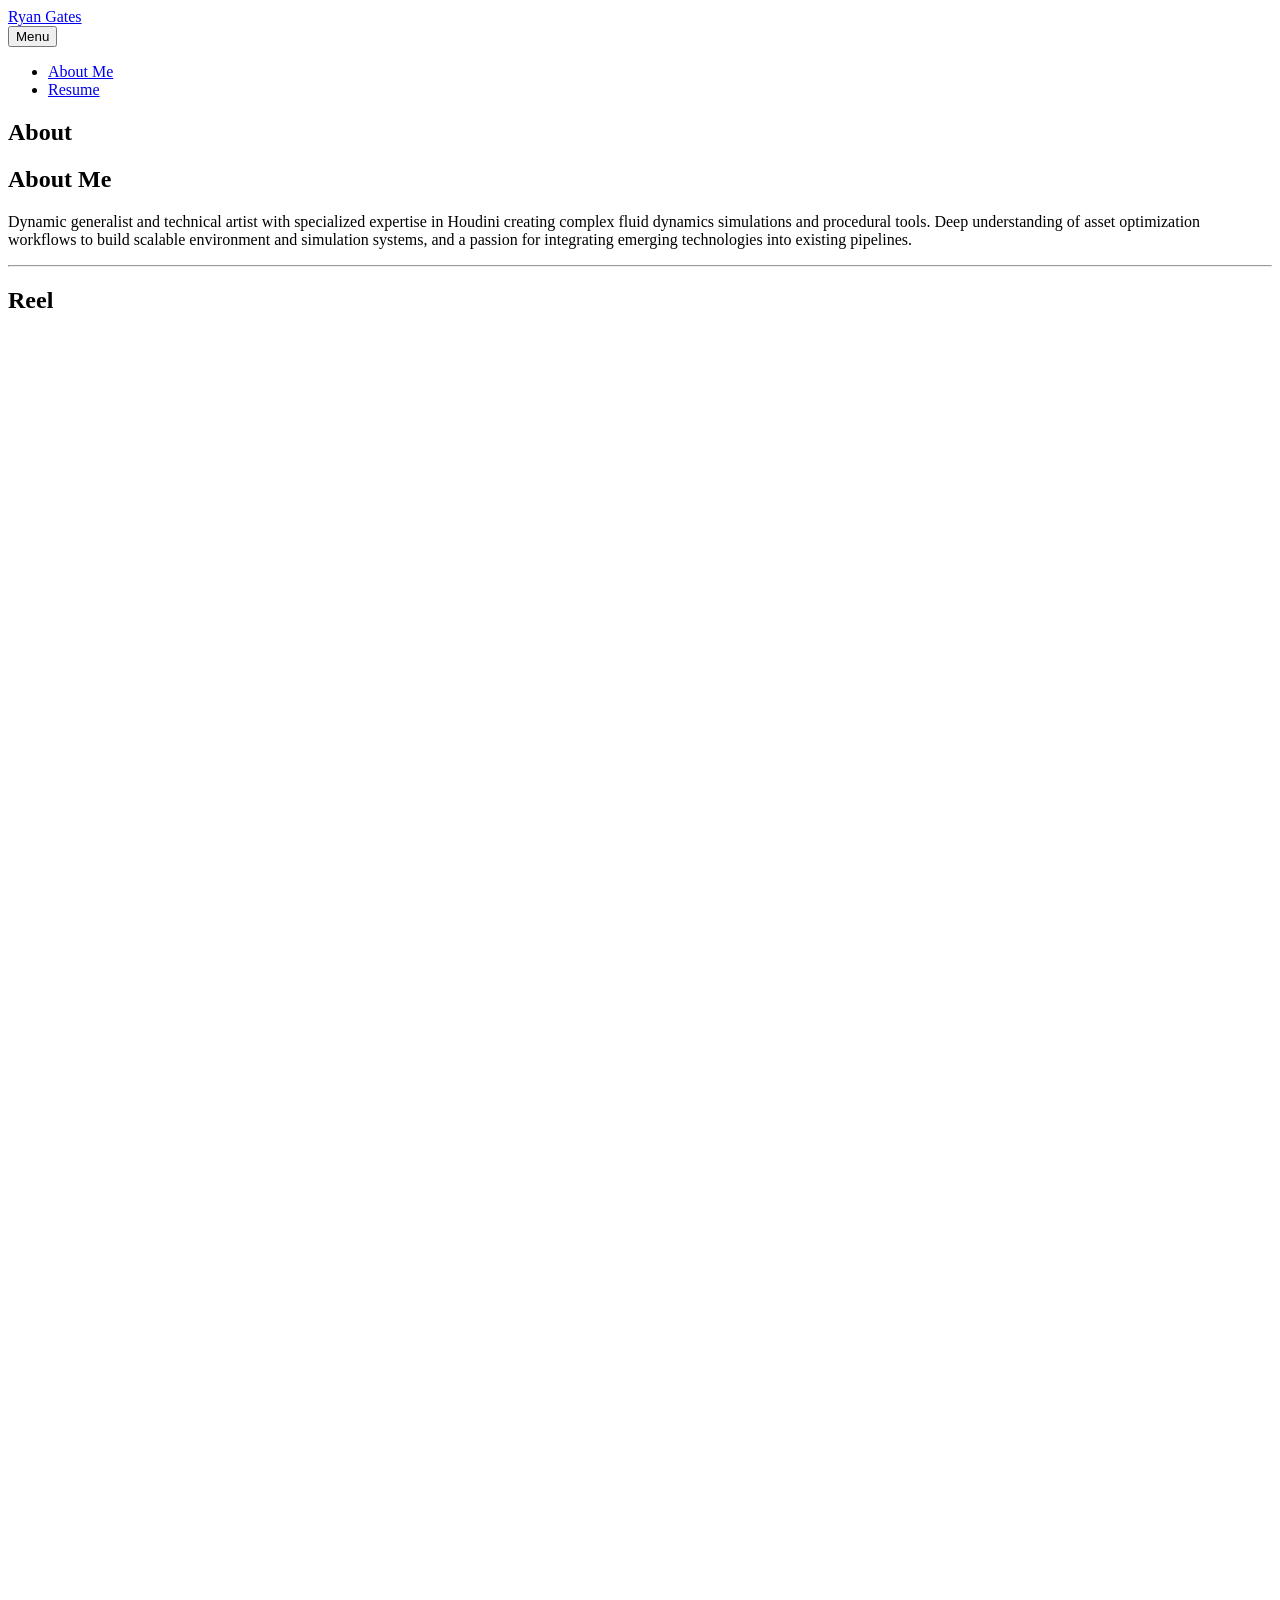
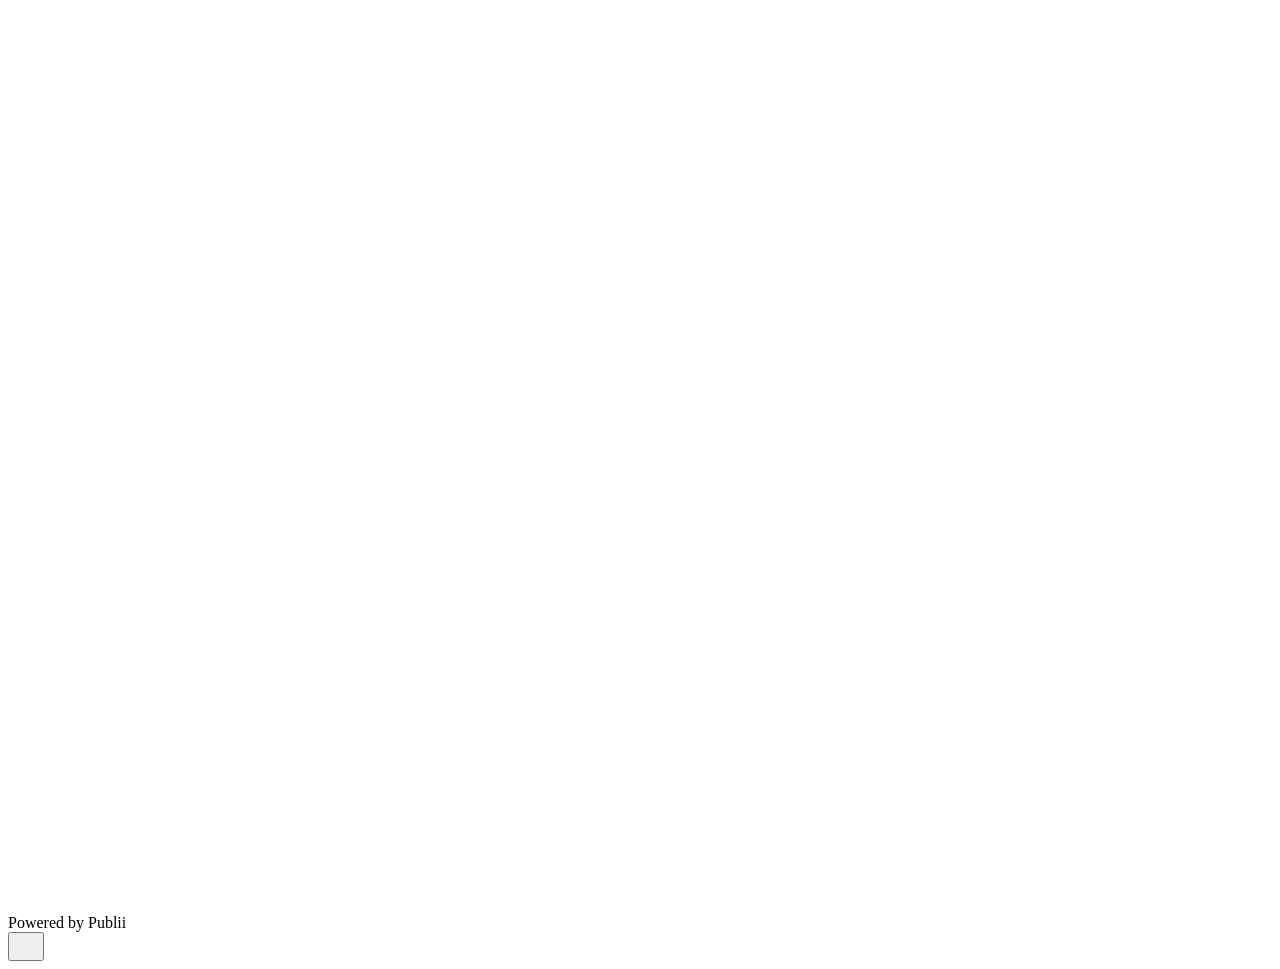
==== index.html @ 096350c7 "Updated from Publii" ====
<!DOCTYPE html><html lang="en-gb"><head><meta charset="utf-8"><meta http-equiv="X-UA-Compatible" content="IE=edge"><meta name="viewport" content="width=device-width,initial-scale=1"><title>About - Ryan Gates</title><meta name="description" content="About Me Dynamic generalist and technical artist with specialized expertise in Houdini creating complex fluid dynamics simulations and procedural tools. Deep understanding of asset optimization workflows to build scalable environment and simulation systems, and a passion for integrating emerging technologies into existing pipelines."><meta name="generator" content="Publii Open-Source CMS for Static Site"><link rel="canonical" href="https://www.ryangates.ca/"><link rel="alternate" type="application/atom+xml" href="https://www.ryangates.ca/feed.xml" title="Ryan Gates - RSS"><link rel="alternate" type="application/json" href="https://www.ryangates.ca/feed.json" title="Ryan Gates - JSON"><meta property="og:title" content="About"><meta property="og:site_name" content="Ryan Gates"><meta property="og:description" content="About Me Dynamic generalist and technical artist with specialized expertise in Houdini creating complex fluid dynamics simulations and procedural tools. Deep understanding of asset optimization workflows to build scalable environment and simulation systems, and a passion for integrating emerging technologies into existing pipelines."><meta property="og:url" content="https://www.ryangates.ca/"><meta property="og:type" content="article"><link rel="stylesheet" href="https://www.ryangates.ca/assets/css/style.css?v&#x3D;a0ba884548820066dfadd8416036abba"><script type="application/ld+json">{"@context":"http://schema.org","@type":"Article","mainEntityOfPage":{"@type":"WebPage","@id":"https://www.ryangates.ca/"},"headline":"About","datePublished":"2026-10-06T18:44-07:00","dateModified":"2026-10-06T20:52-07:00","description":"About Me Dynamic generalist and technical artist with specialized expertise in Houdini creating complex fluid dynamics simulations and procedural tools. Deep understanding of asset optimization workflows to build scalable environment and simulation systems, and a passion for integrating emerging technologies into existing pipelines.","author":{"@type":"Person","name":"Ryan Gates","url":"https://www.ryangates.ca/authors/ryan-gates/"},"publisher":{"@type":"Organization","name":"Ryan Gates"}}</script><noscript><style>img[loading] {
                    opacity: 1;
                }</style></noscript></head><body class="page-template"><header class="top js-header"><a class="logo" href="https://www.ryangates.ca/">Ryan Gates</a><nav class="navbar js-navbar"><button class="navbar__toggle js-toggle" aria-label="Menu" aria-haspopup="true" aria-expanded="false"><span class="navbar__toggle-box"><span class="navbar__toggle-inner">Menu</span></span></button><ul class="navbar__menu"><li class="active"><a href="https://www.ryangates.ca/" target="_self">About Me</a></li><li><a href="https://www.ryangates.ca/resume/" target="_self">Resume</a></li></ul></nav></header><main class="page"><article class="content"><div class="hero hero--noimage"><header class="hero__content"><div class="wrapper"><h1>About</h1></div></header></div><div class="entry-wrapper content__entry"><h2 id="about-me" class="align-center">About Me</h2><p class="align-center">Dynamic generalist and technical artist with specialized expertise in Houdini creating complex fluid dynamics simulations and procedural tools. Deep understanding of asset optimization workflows to build scalable environment and simulation systems, and a passion for integrating emerging technologies into existing pipelines.</p><hr class="separator separator--long-line"><h2 id="reel" class="align-center">Reel</h2><div><div class="post__iframe"><iframe loading="lazy" src="https://player.vimeo.com/video/1152384455?title=0&amp;byline=0&amp;portrait=0&amp;badge=0&amp;autopause=0&amp;player_id=0&amp;app_id=58479" width="3840" height="2160" frameborder="0" allow="autoplay; fullscreen; picture-in-picture; clipboard-write; encrypted-media; web-share" referrerpolicy="strict-origin-when-cross-origin" title="Houdini FX Demo Reel - RYAN GATES"></iframe></div></div><p></p></div></article></main><footer class="footer"><div class="wrapper"><div class="footer__copyright">Powered by Publii</div><button id="backToTop" class="footer__bttop" aria-label="Back to top" title="Back to top"><svg width="20" height="20"><use xlink:href="https://www.ryangates.ca/assets/svg/svg-map.svg#toparrow"/></svg></button></div></footer><script defer="defer" src="https://www.ryangates.ca/assets/js/scripts.min.js?v&#x3D;dafec4f87fead6718cb125f0b0fc8441"></script><script>window.publiiThemeMenuConfig={mobileMenuMode:'sidebar',animationSpeed:300,submenuWidth: 'auto',doubleClickTime:500,mobileMenuExpandableSubmenus:true,relatedContainerForOverlayMenuSelector:'.top'};</script><script>var images = document.querySelectorAll('img[loading]');
        for (var i = 0; i < images.length; i++) {
            if (images[i].complete) {
                images[i].classList.add('is-loaded');
            } else {
                images[i].addEventListener('load', function () {
                    this.classList.add('is-loaded');
                }, false);
            }
        }</script></body></html>
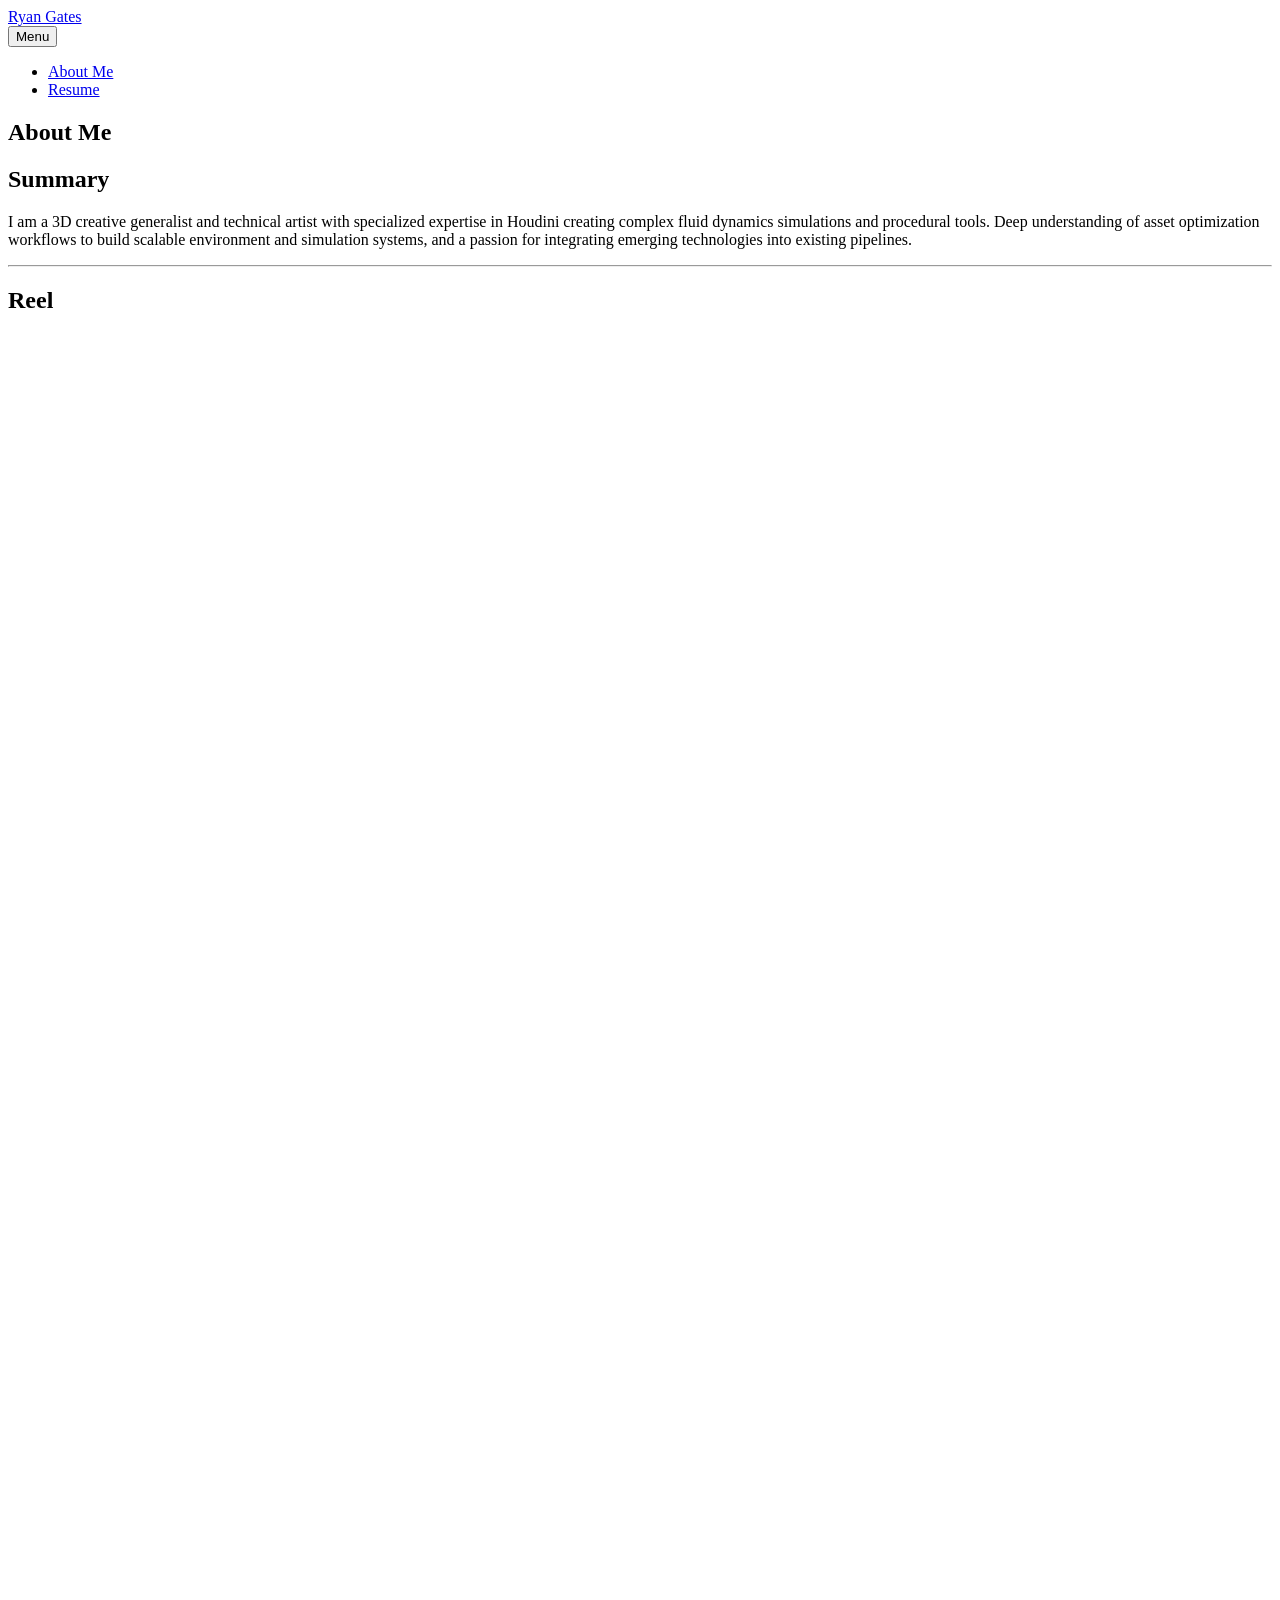
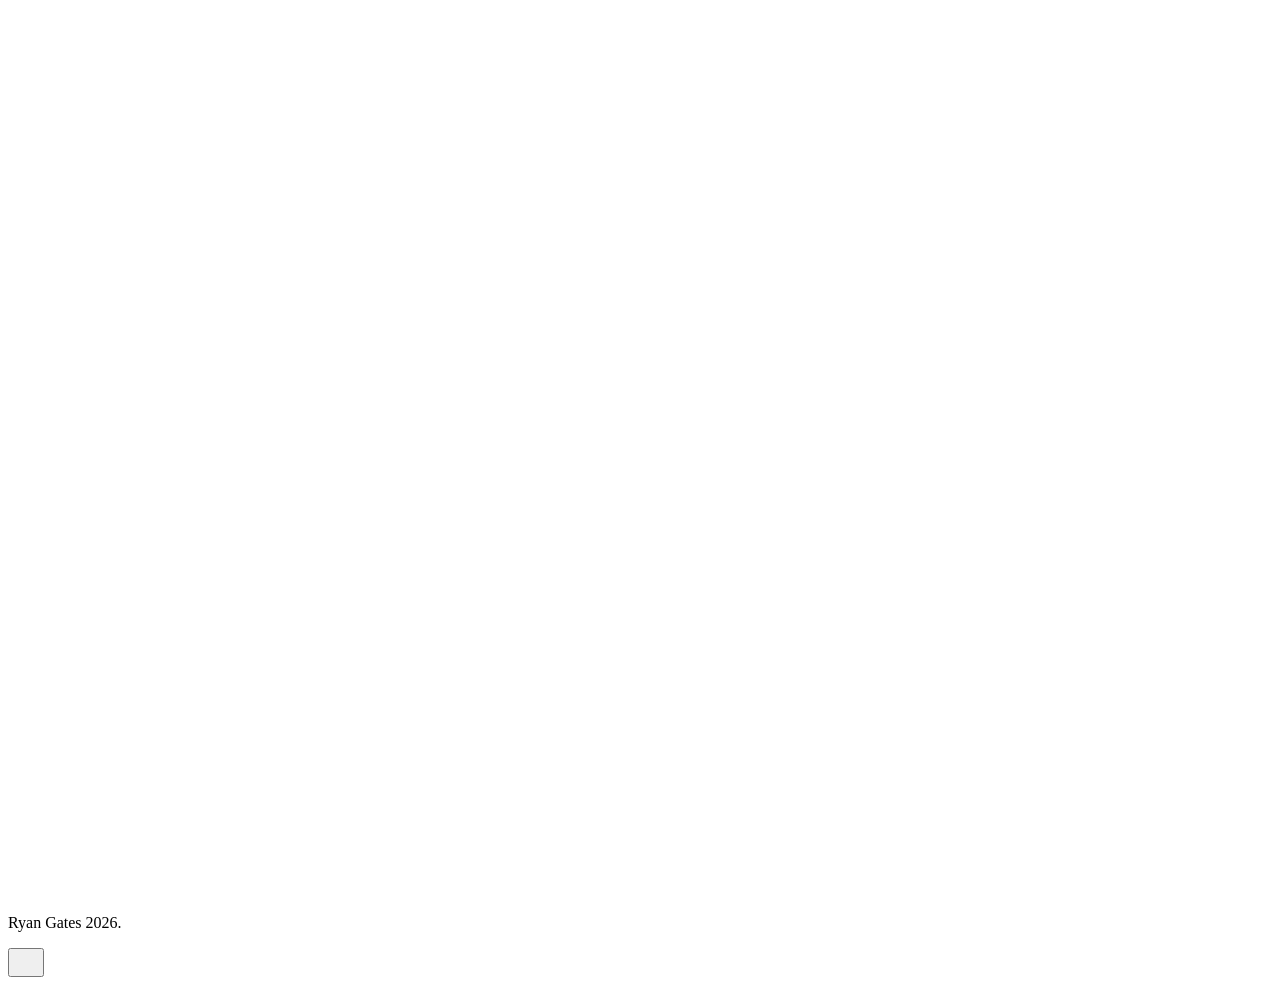
==== commit d47c9b65: "Updated from Publii" ====
--- a/index.html
+++ b/index.html
@@ -1,6 +1,6 @@
-<!DOCTYPE html><html lang="en-gb"><head><meta charset="utf-8"><meta http-equiv="X-UA-Compatible" content="IE=edge"><meta name="viewport" content="width=device-width,initial-scale=1"><title>About - Ryan Gates</title><meta name="description" content="About Me Dynamic generalist and technical artist with specialized expertise in Houdini creating complex fluid dynamics simulations and procedural tools. Deep understanding of asset optimization workflows to build scalable environment and simulation systems, and a passion for integrating emerging technologies into existing pipelines."><meta name="generator" content="Publii Open-Source CMS for Static Site"><link rel="canonical" href="https://www.ryangates.ca/"><link rel="alternate" type="application/atom+xml" href="https://www.ryangates.ca/feed.xml" title="Ryan Gates - RSS"><link rel="alternate" type="application/json" href="https://www.ryangates.ca/feed.json" title="Ryan Gates - JSON"><meta property="og:title" content="About"><meta property="og:site_name" content="Ryan Gates"><meta property="og:description" content="About Me Dynamic generalist and technical artist with specialized expertise in Houdini creating complex fluid dynamics simulations and procedural tools. Deep understanding of asset optimization workflows to build scalable environment and simulation systems, and a passion for integrating emerging technologies into existing pipelines."><meta property="og:url" content="https://www.ryangates.ca/"><meta property="og:type" content="article"><link rel="stylesheet" href="https://www.ryangates.ca/assets/css/style.css?v&#x3D;a0ba884548820066dfadd8416036abba"><script type="application/ld+json">{"@context":"http://schema.org","@type":"Article","mainEntityOfPage":{"@type":"WebPage","@id":"https://www.ryangates.ca/"},"headline":"About","datePublished":"2026-10-06T18:44-07:00","dateModified":"2026-10-06T20:52-07:00","description":"About Me Dynamic generalist and technical artist with specialized expertise in Houdini creating complex fluid dynamics simulations and procedural tools. Deep understanding of asset optimization workflows to build scalable environment and simulation systems, and a passion for integrating emerging technologies into existing pipelines.","author":{"@type":"Person","name":"Ryan Gates","url":"https://www.ryangates.ca/authors/ryan-gates/"},"publisher":{"@type":"Organization","name":"Ryan Gates"}}</script><noscript><style>img[loading] {
+<!DOCTYPE html><html lang="en-gb"><head><meta charset="utf-8"><meta http-equiv="X-UA-Compatible" content="IE=edge"><meta name="viewport" content="width=device-width,initial-scale=1"><title>About Me - Ryan Gates</title><meta name="description" content="Summary I am a 3D creative generalist and technical artist with specialized expertise in Houdini creating complex fluid dynamics simulations and procedural tools. Deep understanding of asset optimization workflows to build scalable environment and simulation systems, and a passion for integrating emerging technologies into existing&amp;hellip;"><meta name="generator" content="Publii Open-Source CMS for Static Site"><link rel="canonical" href="./"><link rel="stylesheet" href="./assets/css/style.css?v&#x3D;a0ba884548820066dfadd8416036abba"><script type="application/ld+json">{"@context":"http://schema.org","@type":"Article","mainEntityOfPage":{"@type":"WebPage","@id":"./"},"headline":"About Me","datePublished":"2026-10-06T18:44-07:00","dateModified":"2026-10-07T20:56-07:00","description":"Summary I am a 3D creative generalist and technical artist with specialized expertise in Houdini creating complex fluid dynamics simulations and procedural tools. Deep understanding of asset optimization workflows to build scalable environment and simulation systems, and a passion for integrating emerging technologies into existing&hellip;","author":{"@type":"Person","name":"Ryan Gates","url":"./authors/ryan-gates/"},"publisher":{"@type":"Organization","name":"Ryan Gates"}}</script><noscript><style>img[loading] {
                     opacity: 1;
-                }</style></noscript></head><body class="page-template"><header class="top js-header"><a class="logo" href="https://www.ryangates.ca/">Ryan Gates</a><nav class="navbar js-navbar"><button class="navbar__toggle js-toggle" aria-label="Menu" aria-haspopup="true" aria-expanded="false"><span class="navbar__toggle-box"><span class="navbar__toggle-inner">Menu</span></span></button><ul class="navbar__menu"><li class="active"><a href="https://www.ryangates.ca/" target="_self">About Me</a></li><li><a href="https://www.ryangates.ca/resume/" target="_self">Resume</a></li></ul></nav></header><main class="page"><article class="content"><div class="hero hero--noimage"><header class="hero__content"><div class="wrapper"><h1>About</h1></div></header></div><div class="entry-wrapper content__entry"><h2 id="about-me" class="align-center">About Me</h2><p class="align-center">Dynamic generalist and technical artist with specialized expertise in Houdini creating complex fluid dynamics simulations and procedural tools. Deep understanding of asset optimization workflows to build scalable environment and simulation systems, and a passion for integrating emerging technologies into existing pipelines.</p><hr class="separator separator--long-line"><h2 id="reel" class="align-center">Reel</h2><div><div class="post__iframe"><iframe loading="lazy" src="https://player.vimeo.com/video/1152384455?title=0&amp;byline=0&amp;portrait=0&amp;badge=0&amp;autopause=0&amp;player_id=0&amp;app_id=58479" width="3840" height="2160" frameborder="0" allow="autoplay; fullscreen; picture-in-picture; clipboard-write; encrypted-media; web-share" referrerpolicy="strict-origin-when-cross-origin" title="Houdini FX Demo Reel - RYAN GATES"></iframe></div></div><p></p></div></article></main><footer class="footer"><div class="wrapper"><div class="footer__copyright">Powered by Publii</div><button id="backToTop" class="footer__bttop" aria-label="Back to top" title="Back to top"><svg width="20" height="20"><use xlink:href="https://www.ryangates.ca/assets/svg/svg-map.svg#toparrow"/></svg></button></div></footer><script defer="defer" src="https://www.ryangates.ca/assets/js/scripts.min.js?v&#x3D;dafec4f87fead6718cb125f0b0fc8441"></script><script>window.publiiThemeMenuConfig={mobileMenuMode:'sidebar',animationSpeed:300,submenuWidth: 'auto',doubleClickTime:500,mobileMenuExpandableSubmenus:true,relatedContainerForOverlayMenuSelector:'.top'};</script><script>var images = document.querySelectorAll('img[loading]');
+                }</style></noscript></head><body class="page-template"><header class="top js-header"><a class="logo" href="./">Ryan Gates</a><nav class="navbar js-navbar"><button class="navbar__toggle js-toggle" aria-label="Menu" aria-haspopup="true" aria-expanded="false"><span class="navbar__toggle-box"><span class="navbar__toggle-inner">Menu</span></span></button><ul class="navbar__menu"><li class="active"><a href="./" target="_self">About Me</a></li><li><a href="./resume/" target="_self">Resume</a></li></ul></nav></header><main class="page"><article class="content"><div class="hero hero--noimage"><header class="hero__content"><div class="wrapper"><h1>About Me</h1></div></header></div><div class="entry-wrapper content__entry"><h2 id="summary" class="align-center">Summary</h2><p class="align-center">I am a 3D creative generalist and technical artist with specialized expertise in Houdini creating complex fluid dynamics simulations and procedural tools. Deep understanding of asset optimization workflows to build scalable environment and simulation systems, and a passion for integrating emerging technologies into existing pipelines.</p><hr class="separator separator--long-line"><h2 id="reel" class="align-center">Reel</h2><div><div class="post__iframe"><iframe loading="lazy" src="https://player.vimeo.com/video/1152384455?title=0&amp;byline=0&amp;portrait=0&amp;badge=0&amp;autopause=0&amp;player_id=0&amp;app_id=58479" width="3840" height="2160" frameborder="0" allow="autoplay; fullscreen; picture-in-picture; clipboard-write; encrypted-media; web-share" referrerpolicy="strict-origin-when-cross-origin" title="Houdini FX Demo Reel - RYAN GATES"></iframe></div></div><p></p></div></article></main><footer class="footer"><div class="wrapper"><div class="footer__copyright"><p>Ryan Gates 2026.</p></div><button id="backToTop" class="footer__bttop" aria-label="Back to top" title="Back to top"><svg width="20" height="20"><use xlink:href="./assets/svg/svg-map.svg#toparrow"/></svg></button></div></footer><script defer="defer" src="./assets/js/scripts.min.js?v&#x3D;dafec4f87fead6718cb125f0b0fc8441"></script><script>window.publiiThemeMenuConfig={mobileMenuMode:'sidebar',animationSpeed:300,submenuWidth: 'auto',doubleClickTime:500,mobileMenuExpandableSubmenus:true,relatedContainerForOverlayMenuSelector:'.top'};</script><script>var images = document.querySelectorAll('img[loading]');
         for (var i = 0; i < images.length; i++) {
             if (images[i].complete) {
                 images[i].classList.add('is-loaded');
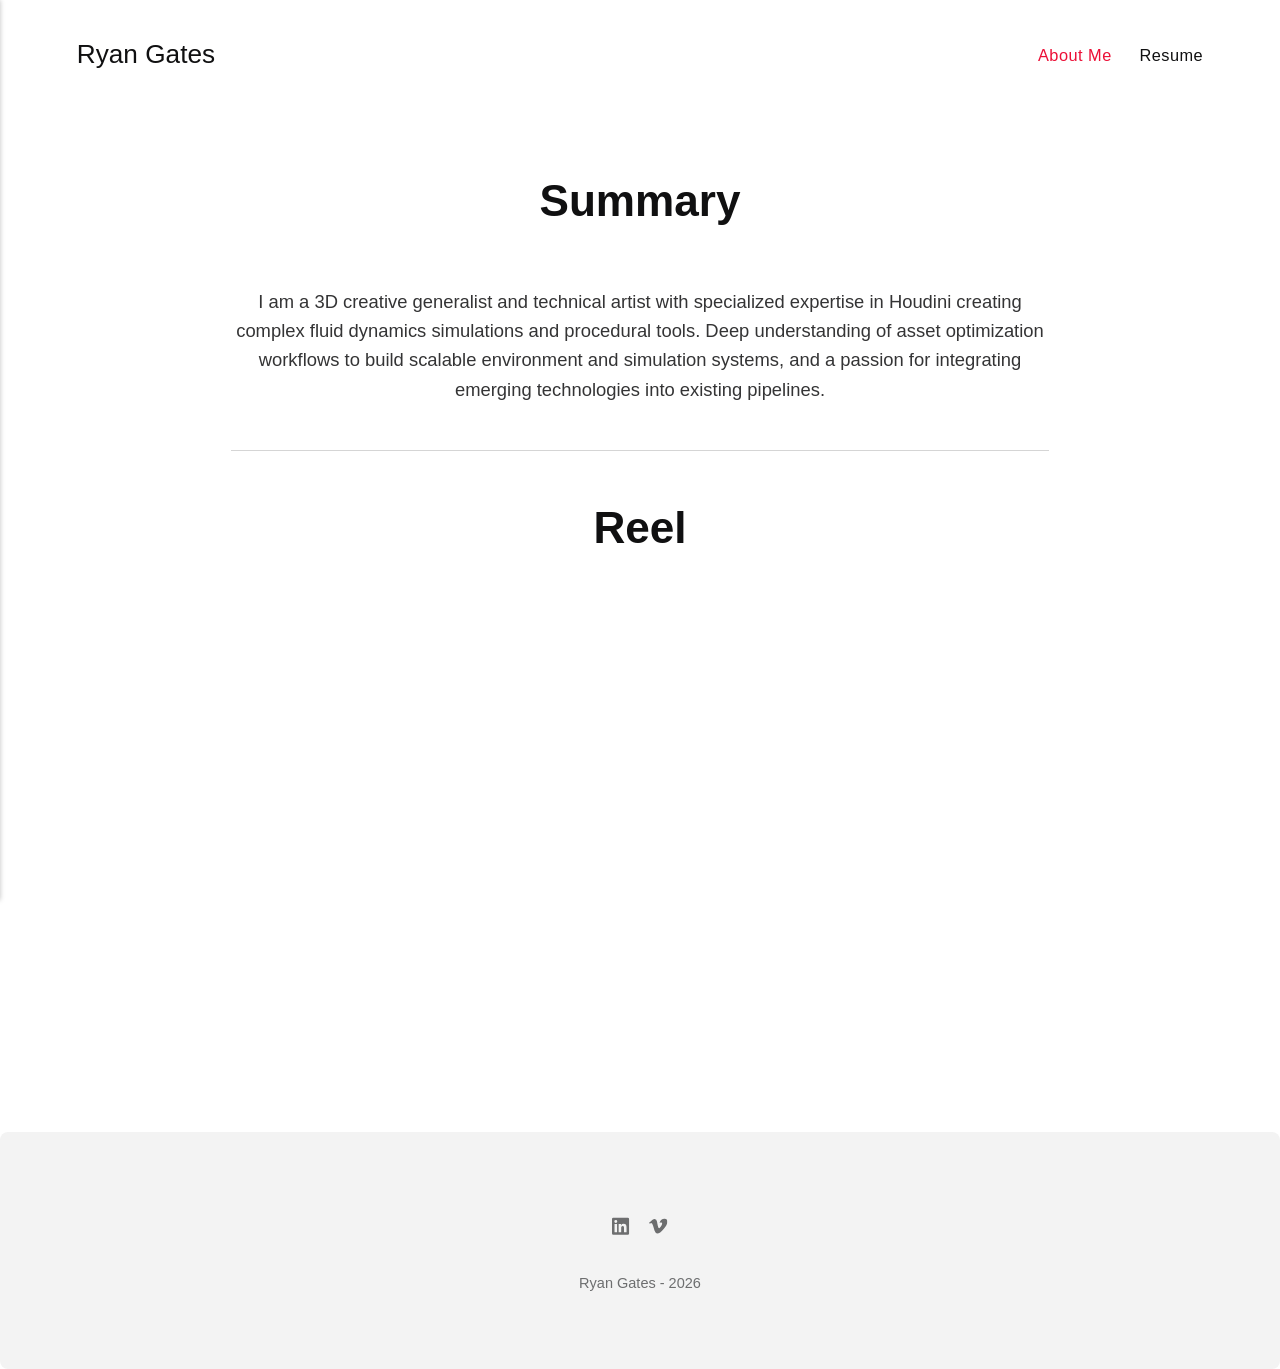
==== commit 9af6f9a0: "Updated from Publii" ====
--- a/index.html
+++ b/index.html
@@ -1,12 +1,20 @@
-<!DOCTYPE html><html lang="en-gb"><head><meta charset="utf-8"><meta http-equiv="X-UA-Compatible" content="IE=edge"><meta name="viewport" content="width=device-width,initial-scale=1"><title>About Me - Ryan Gates</title><meta name="description" content="Summary I am a 3D creative generalist and technical artist with specialized expertise in Houdini creating complex fluid dynamics simulations and procedural tools. Deep understanding of asset optimization workflows to build scalable environment and simulation systems, and a passion for integrating emerging technologies into existing&amp;hellip;"><meta name="generator" content="Publii Open-Source CMS for Static Site"><link rel="canonical" href="./"><link rel="stylesheet" href="./assets/css/style.css?v&#x3D;a0ba884548820066dfadd8416036abba"><script type="application/ld+json">{"@context":"http://schema.org","@type":"Article","mainEntityOfPage":{"@type":"WebPage","@id":"./"},"headline":"About Me","datePublished":"2026-10-06T18:44-07:00","dateModified":"2026-10-07T20:56-07:00","description":"Summary I am a 3D creative generalist and technical artist with specialized expertise in Houdini creating complex fluid dynamics simulations and procedural tools. Deep understanding of asset optimization workflows to build scalable environment and simulation systems, and a passion for integrating emerging technologies into existing&hellip;","author":{"@type":"Person","name":"Ryan Gates","url":"./authors/ryan-gates/"},"publisher":{"@type":"Organization","name":"Ryan Gates"}}</script><noscript><style>img[loading] {
+<!DOCTYPE html><html lang="en-gb"><head><meta charset="utf-8"><meta http-equiv="X-UA-Compatible" content="IE=edge"><meta name="viewport" content="width=device-width,initial-scale=1"><title>Summary - Ryan Gates</title><meta name="description" content="I am a 3D creative generalist and technical artist with specialized expertise in Houdini creating complex fluid dynamics simulations and&amp;hellip;"><meta name="generator" content="Publii Open-Source CMS for Static Site"><link rel="canonical" href="./"><link rel="stylesheet" href="./assets/css/style.css?v&#x3D;12a7b5b56283baac2e665ac5b97cb96e"><script type="application/ld+json">{"@context":"http://schema.org","@type":"Article","mainEntityOfPage":{"@type":"WebPage","@id":"./"},"headline":"Summary","datePublished":"2026-10-06T18:44-07:00","dateModified":"2026-10-07T21:37-07:00","description":"I am a 3D creative generalist and technical artist with specialized expertise in Houdini creating complex fluid dynamics simulations and&hellip;","author":{"@type":"Person","name":"Ryan Gates","url":"./authors/ryan-gates/"},"publisher":{"@type":"Organization","name":"Ryan Gates"}}</script><noscript><style>img[loading] {
                     opacity: 1;
-                }</style></noscript></head><body class="page-template"><header class="top js-header"><a class="logo" href="./">Ryan Gates</a><nav class="navbar js-navbar"><button class="navbar__toggle js-toggle" aria-label="Menu" aria-haspopup="true" aria-expanded="false"><span class="navbar__toggle-box"><span class="navbar__toggle-inner">Menu</span></span></button><ul class="navbar__menu"><li class="active"><a href="./" target="_self">About Me</a></li><li><a href="./resume/" target="_self">Resume</a></li></ul></nav></header><main class="page"><article class="content"><div class="hero hero--noimage"><header class="hero__content"><div class="wrapper"><h1>About Me</h1></div></header></div><div class="entry-wrapper content__entry"><h2 id="summary" class="align-center">Summary</h2><p class="align-center">I am a 3D creative generalist and technical artist with specialized expertise in Houdini creating complex fluid dynamics simulations and procedural tools. Deep understanding of asset optimization workflows to build scalable environment and simulation systems, and a passion for integrating emerging technologies into existing pipelines.</p><hr class="separator separator--long-line"><h2 id="reel" class="align-center">Reel</h2><div><div class="post__iframe"><iframe loading="lazy" src="https://player.vimeo.com/video/1152384455?title=0&amp;byline=0&amp;portrait=0&amp;badge=0&amp;autopause=0&amp;player_id=0&amp;app_id=58479" width="3840" height="2160" frameborder="0" allow="autoplay; fullscreen; picture-in-picture; clipboard-write; encrypted-media; web-share" referrerpolicy="strict-origin-when-cross-origin" title="Houdini FX Demo Reel - RYAN GATES"></iframe></div></div><p></p></div></article></main><footer class="footer"><div class="wrapper"><div class="footer__copyright"><p>Ryan Gates 2026.</p></div><button id="backToTop" class="footer__bttop" aria-label="Back to top" title="Back to top"><svg width="20" height="20"><use xlink:href="./assets/svg/svg-map.svg#toparrow"/></svg></button></div></footer><script defer="defer" src="./assets/js/scripts.min.js?v&#x3D;dafec4f87fead6718cb125f0b0fc8441"></script><script>window.publiiThemeMenuConfig={mobileMenuMode:'sidebar',animationSpeed:300,submenuWidth: 'auto',doubleClickTime:500,mobileMenuExpandableSubmenus:true,relatedContainerForOverlayMenuSelector:'.top'};</script><script>var images = document.querySelectorAll('img[loading]');
-        for (var i = 0; i < images.length; i++) {
-            if (images[i].complete) {
-                images[i].classList.add('is-loaded');
-            } else {
-                images[i].addEventListener('load', function () {
-                    this.classList.add('is-loaded');
-                }, false);
-            }
-        }</script></body></html>+                }</style></noscript></head><body class="page-template"><header class="header" id="js-header"><a href="./" class="logo">Ryan Gates</a><nav class="navbar js-navbar"><button class="navbar__toggle js-toggle" aria-label="Menu"><span class="navbar__toggle-box"><span class="navbar__toggle-inner">Menu</span></span></button><ul class="navbar__menu"><li class="active"><a href="./" target="_self">About Me</a></li><li><a href="./resume/" target="_self">Resume</a></li></ul></nav></header><main class="page"><div class="wrapper"><article class="content"><header class="content__header"><h1 class="content__title">Summary</h1></header><div class="content__inner"><div class="content__entry"><p class="align-center">I am a 3D creative generalist and technical artist with specialized expertise in Houdini creating complex fluid dynamics simulations and procedural tools. Deep understanding of asset optimization workflows to build scalable environment and simulation systems, and a passion for integrating emerging technologies into existing pipelines.</p><hr class="separator separator--long-line"><h1 id="reel" class="align-center">Reel</h1><div><div class="post__iframe"><iframe loading="lazy" src="https://player.vimeo.com/video/1152384455?title=0&amp;byline=0&amp;portrait=0&amp;badge=0&amp;autopause=0&amp;player_id=0&amp;app_id=58479" width="3840" height="2160" frameborder="0" allow="autoplay; fullscreen; picture-in-picture; clipboard-write; encrypted-media; web-share" referrerpolicy="strict-origin-when-cross-origin" title="Houdini FX Demo Reel - RYAN GATES"></iframe></div></div><p></p></div></div></article></div></main><footer class="footer"><div class="footer__social"><a href="https://www.linkedin.com/in/iamryangates/" aria-label="LinkedIn" class="linkedin"><svg><use xlink:href="./assets/svg/svg-map.svg#linkedin"/></svg> </a><a href="https://vimeo.com/ryangatesfx" aria-label="Vimeo" class="vimeo"><svg><use xlink:href="./assets/svg/svg-map.svg#vimeo"/></svg></a></div><div class="footer__copyright">Ryan Gates - 2026</div></footer><script>window.publiiThemeMenuConfig = {    
+      mobileMenuMode: 'sidebar',
+      animationSpeed: 300,
+      submenuWidth: 'auto',
+      doubleClickTime: 500,
+      mobileMenuExpandableSubmenus: true, 
+      relatedContainerForOverlayMenuSelector: '.navbar',
+   };</script><script defer="defer" src="./assets/js/scripts.min.js?v&#x3D;1b09dc64eb6086ddc9720890661ff038"></script><script>var images = document.querySelectorAll('img[loading]');
+
+      for (var i = 0; i < images.length; i++) {
+         if (images[i].complete) {
+               images[i].classList.add('is-loaded');
+         } else {
+               images[i].addEventListener('load', function () {
+                  this.classList.add('is-loaded');
+               }, false);
+         }
+      }</script></body></html>
--- a/assets/css/style.css
+++ b/assets/css/style.css
@@ -0,0 +1 @@
+:root{--page-margin:6vw;--page-width:1600px;--entry-width:80ch;--header-height:4rem;--border-radius:8px;--card-image-height:9rem;--body-font:-apple-system,BlinkMacSystemFont,"Segoe UI",Roboto,Oxygen,Ubuntu,Cantarell,"Fira Sans","Droid Sans","Helvetica Neue",Arial,sans-serif,"Apple Color Emoji","Segoe UI Emoji","Segoe UI Symbol";--heading-font:-apple-system,BlinkMacSystemFont,"Segoe UI",Roboto,Oxygen,Ubuntu,Cantarell,"Fira Sans","Droid Sans","Helvetica Neue",Arial,sans-serif,"Apple Color Emoji","Segoe UI Emoji","Segoe UI Symbol";--logo-font:var(--body-font);--menu-font:var(--body-font);--font-size:clamp(1rem, 1rem + (0.19999999999999996 * ((100vw - 20rem) / 80)), 1.2rem);--font-weight-normal:400;--font-weight-bold:600;--line-height:1.6;--letter-spacing:0em;--headings-weight:600;--headings-transform:none;--headings-style:normal;--headings-letter-spacing:0em;--headings-line-height:1.2;--white:#FFFFFF;--black:#000000;--dark:#101011;--gray-1:#343435;--gray-2:#6D6E6F;--light:#D5D5D5;--lighter:#F3F3F3;--color:#EC1037;--color-rgb:236,16,55;--text-color:#343435;--headings-color:#101011;--link-color:#EC1037;--link-color-hover:#101011}@media all and (min-width:56.25em){:root{--header-height:6rem}}*,:after,:before{-webkit-box-sizing:border-box;box-sizing:border-box;margin:0;padding:0}article,aside,footer,header,hgroup,main,nav,section{display:block}li{list-style:none}img{height:auto;max-width:100%;vertical-align:top}button,input,select,textarea{font:inherit}address{font-style:normal}::-moz-selection{background:var(--color);color:var(--white)}::selection{background:var(--color);color:var(--white)}html{font-size:var(--font-size);-webkit-font-smoothing:antialiased;-moz-osx-font-smoothing:grayscale;scroll-behavior:smooth}html.no-scroll{overflow:hidden;position:fixed}body{background:var(--white);color:var(--text-color);font-family:var(--body-font);font-variation-settings:"wght" var(--font-weight-normal);letter-spacing:var(--letter-spacing);line-height:var(--line-height);padding-top:calc(var(--header-height) + 3rem);overflow-x:hidden;-ms-scroll-chaining:none;overscroll-behavior:none}a{color:var(--link-color);text-decoration:none;-webkit-transition:all .12s linear;transition:all .12s linear}a:hover{color:var(--link-color-hover)}a:active{color:var(--link-color-hover)}a:focus{color:var(--link-color-hover);outline:0}.invert{color:var(--link-color-hover);text-decoration:none;-webkit-transition:all .12s linear;transition:all .12s linear}.invert:hover{color:var(--link-color)}.invert:active{color:var(--link-color)}.invert:focus{color:var(--link-color);outline:0}dl,ol,p,pre,ul{margin-top:calc(1rem + .5vw)}blockquote,figure,hr{margin-top:calc(1.5rem + .5vw);margin-bottom:calc(1.5rem + .5vw)}pre,table{margin-top:calc(1rem + .5vw);margin-bottom:calc(1.5rem + 1vw)}h1,h2,h3,h4,h5,h6{color:var(--headings-color);font-family:var(--heading-font);font-variation-settings:"wght" var(--headings-weight);font-style:var(--headings-style);-ms-hyphens:manual;hyphens:manual;letter-spacing:var(--headings-letter-spacing);line-height:var(--headings-line-height);margin-top:calc(1.5rem + 1vw);text-transform:var(--headings-transform)}.h1,h1{font-size:clamp(1.6018066406rem, 1.6018066406rem + 1.2847009376 * (100vw - 20rem) / 80, 2.8865075782rem)}.h2,h2{font-size:clamp(1.265625rem, 1.265625rem + .7616615295 * (100vw - 20rem) / 80, 2.0272865295rem)}.h3,h3{font-size:clamp(1.125rem, 1.125rem + .6770324707 * (100vw - 20rem) / 80, 1.8020324707rem)}.h4,h4{font-size:clamp(1.125rem, 1.125rem + .298828125 * (100vw - 20rem) / 80, 1.423828125rem)}.h5,h5{font-size:clamp(1rem, 1rem + .265625 * (100vw - 20rem) / 80, 1.265625rem)}.h6,h6{font-size:clamp(1rem, 1rem + .125 * (100vw - 20rem) / 80, 1.125rem)}h1+*,h2+*,h3+*,h4+*,h5+*,h6+*{margin-top:calc(.75rem + .5vw)}b,strong{font-variation-settings:"wght" var(--headings-weight)}blockquote{font-variation-settings:"wght" var(--font-weight-semibold);padding:2.5rem 15%;position:relative;text-align:center;font-size:clamp(1.125rem, 1.125rem + .140625 * (100vw - 20rem) / 80, 1.265625rem)}blockquote::after,blockquote::before{content:"";border-top:3px solid var(--light);position:absolute;top:.625rem;width:50%;height:1px;left:25%}blockquote::after{bottom:.625rem;top:auto;width:30%;left:35%}blockquote>:first-child{margin-top:0}ol,ul{margin-left:2rem}ol>li,ul>li{list-style:inherit;padding:0 0 .5rem .5rem}ol ol,ol ul,ul ol,ul ul{margin-bottom:.5rem;margin-top:.5rem}dl dt{font-variation-settings:"wght" var(--headings-weight)}code{background-color:rgba(var(--color-rgb),.1);border-radius:2px;color:var(--color);font-size:1rem;font-family:var(--monospace);padding:.25rem .5rem}pre{background-color:var(--lighter);border-radius:3px;font-size:1rem;padding:1.5rem;white-space:pre-wrap!important;word-wrap:break-word;width:100%}pre code{background-color:var(--lighter);color:inherit!important;font-size:inherit;padding:0}table{border:1px solid var(--light);border-collapse:collapse;border-spacing:0;vertical-align:top;text-align:left;width:100%}@media all and (max-width:37.4375em){table{display:block;overflow-x:auto}}table th{font-variation-settings:"wght" var(--font-weight-semibold);padding:.625rem 1rem}table td{border-top:1px solid var(--light);padding:.625rem 1rem}figcaption{color:var(--gray-2);font-family:var(--body-font);font-variation-settings:"wght" var(--font-weight-normal);font-size:.7901234568rem;margin-top:1rem;text-align:center}kbd{background:var(--dark);border-radius:2px;color:var(--white);font-family:var(--monospace);font-size:.8888em;padding:.125rem .375rem}sub,sup{font-size:65%}small{font-size:.7901234568rem}.separator,hr{background:0 0;border:none;height:auto;line-height:1;max-width:none;text-align:center}.separator::before,hr::before{content:"***";color:var(--dark);font-size:1.265625rem;font-variation-settings:"wght" var(--font-weight-bold);letter-spacing:1.265625rem;padding-left:1.265625rem}.separator--dot::before{content:"*";color:var(--dark);font-size:1.265625rem;font-variation-settings:"wght" var(--font-weight-bold);letter-spacing:1.265625rem;padding-left:1.265625rem}.separator--long-line{position:relative}.separator--long-line::before{content:"";height:1.265625rem}.separator--long-line::after{border-top:1px solid var(--light);content:"";height:1px;position:absolute;width:100%;top:50%;left:0}.btn,[type=button],[type=submit],button{background:var(--color);-webkit-box-shadow:0 8px 32px rgba(var(--color-rgb),.4);box-shadow:0 8px 32px rgba(var(--color-rgb),.4);border:none;border-radius:4px;color:#fff;cursor:pointer;display:inline-block;font:var(--headings-weight) 0.7023319616rem var(--heading-font);padding:.75rem 1.5rem;vertical-align:top;text-align:center;text-transform:uppercase;-webkit-transition:all .2s ease-out;transition:all .2s ease-out;will-change:transform;width:100%}@media all and (min-width:20em){.btn,[type=button],[type=submit],button{width:auto}}.btn:focus,.btn:hover,[type=button]:focus,[type=button]:hover,[type=submit]:focus,[type=submit]:hover,button:focus,button:hover{color:#fff;text-decoration:none;-webkit-transform:translateY(-3px);transform:translateY(-3px)}.btn:focus,[type=button]:focus,[type=submit]:focus,button:focus{outline:2px dotted var(--color)}.btn:disabled,[type=button]:disabled,[type=submit]:disabled,button:disabled{background-color:var(--light);-webkit-box-shadow:0 8px 32px rgba(0,0,0,.2);box-shadow:0 8px 32px rgba(0,0,0,.2);color:var(--dark);cursor:not-allowed}@media all and (max-width:19.9375em){.btn+.btn,.btn+[type=button],.btn+[type=submit],.btn+button,[type=button]+.btn,[type=button]+[type=button],[type=button]+[type=submit],[type=button]+button,[type=submit]+.btn,[type=submit]+[type=button],[type=submit]+[type=submit],[type=submit]+button,button+.btn,button+[type=button],button+[type=submit],button+button{margin-top:.5rem}}[type=button],[type=submit],button{-webkit-appearance:none;-moz-appearance:none}fieldset{border:1px solid var(--light);border-radius:4px;margin:0 0 1.5rem;padding:1.5rem}fieldset>legend{margin-left:-1rem;padding:0 1rem}legend{font-variation-settings:"wght" var(--headings-weight)}label{font-variation-settings:"wght" var(--headings-weight);margin:0 1rem .75rem 0}option{font-variation-settings:"wght" var(--font-weight-normal)}[type=email],[type=number],[type=search],[type=tel],[type=text],[type=url],select,textarea{background-color:var(--white);border:none;border:1px solid var(--light);border-radius:4px;font-size:1rem;outline:0;padding:.4rem .75rem;width:100%;-webkit-appearance:none;-moz-appearance:none}@media all and (min-width:37.5em){[type=email],[type=number],[type=search],[type=tel],[type=text],[type=url],select,textarea{width:auto}}[type=email]:focus,[type=number]:focus,[type=search]:focus,[type=tel]:focus,[type=text]:focus,[type=url]:focus,select:focus,textarea:focus{border-color:var(--gray-2)}input[type=checkbox],input[type=radio]{opacity:0;position:absolute}input[type=checkbox]+label,input[type=radio]+label{display:block;font-variation-settings:"wght" var(--font-weight-normal);position:relative;margin-left:-1px;cursor:pointer;padding:0 0 0 2.25rem}input[type=checkbox]+label::before,input[type=radio]+label::before{background-color:var(--white);border:1px solid var(--light);border-radius:2px;content:"";display:block;height:1.25rem;left:0;line-height:1.25rem;margin-right:.75rem;position:absolute;text-align:center;top:.25rem;width:1.25rem}input[type=checkbox]:checked+label::before,input[type=radio]:checked+label::before{background-image:none!important;content:"";border-color:var(--gray-2)}input[type=checkbox]:checked+label::after,input[type=radio]:checked+label::after{content:"";display:block;width:6px;height:9px;border:solid var(--color);border-width:0 2px 2px 0;left:.275rem;position:absolute;top:.75rem;-webkit-transform:rotate(45deg) translate(0,-50%);transform:rotate(45deg) translate(0,-50%)}input[type=radio]+label::before{border-radius:50%}[type=file]{margin-bottom:1.5rem;width:100%}select{border-radius:4px;max-width:100%;width:auto;position:relative}select:not([multiple]){background:url('data:image/svg+xml;utf8,<svg xmlns="http://www.w3.org/2000/svg" viewBox="0 0 6 6"><polygon points="3 6 3 6 0 0 6 0 3 6" fill="%238a8b8c"/></svg>') no-repeat 90% 50%;background-size:8px;padding-right:3rem}select[multiple]{border:1px solid var(--light);padding:1.5rem;width:100%}select[multiple]:hover{border-color:var(--light)}select[multiple]:focus{border-color:var(--light)}select[multiple]:disabled{background-color:var(--light);cursor:not-allowed}select[multiple]:disabled:hover{border-color:var(--light)}textarea{display:block;overflow:auto;resize:vertical;max-width:100%}.header{background:#fff;align-items:center;display:grid;grid-template-areas:". nav logo search .";grid-template-columns:var(--page-margin) auto 1fr auto var(--page-margin);height:var(--header-height);position:absolute;top:0;width:100%;z-index:99}@media all and (min-width:56.25em){.header{grid-template-areas:". logo nav search. "}}.header.is-visible{-webkit-box-shadow:0 3px 10px 0 rgba(0,0,0,.06);box-shadow:0 3px 10px 0 rgba(0,0,0,.06);opacity:1;position:fixed;-webkit-transform:translate(0,0);transform:translate(0,0);-webkit-transition:all .3s ease-out;transition:all .3s ease-out}.header.is-hidden{opacity:0;-webkit-transform:translate(0,-86px);transform:translate(0,-86px);-webkit-transition:background .3s,color .3s,opacity .3s,-webkit-transform .2s;transition:background .3s,color .3s,opacity .3s,-webkit-transform .2s;transition:transform .2s,background .3s,color .3s,opacity .3s;transition:transform .2s,background .3s,color .3s,opacity .3s,-webkit-transform .2s}.logo{grid-area:logo;color:var(--dark)!important;font-family:var(--logo-font);font-variation-settings:"wght" var(--font-weight-bold);font-size:1.423828125rem;white-space:nowrap}@media all and (max-width:56.1875em){.logo{text-align:center}}.logo>img{height:var(--header-height);-o-object-fit:contain;object-fit:contain;width:auto}.search{text-align:right;z-index:9999;grid-area:search}@media all and (min-width:56.25em){.search{margin-left:3rem}}.search__btn{border:none;background:0 0!important;-webkit-box-shadow:none!important;box-shadow:none!important;margin-bottom:0;padding-right:0;padding-left:0;width:auto}.search__btn:focus,.search__btn:hover{outline:0;-webkit-transform:translateY(0);transform:translateY(0)}.search__btn:focus>svg,.search__btn:hover>svg{fill:var(--color)}.search__btn>svg{display:inline-block;fill:var(--dark);-webkit-transition:all .24s ease;transition:all .24s ease;vertical-align:middle}.search__input{background:0 0;border:none;padding:0 1rem 0 0;width:100%}@media all and (min-width:37.5em){.search__input{min-width:18rem}}.search__input:focus{color:var(--dark)}.search__input:focus::-webkit-input-placeholder{color:var(--gray-2)!important;opacity:.66}.search__input:focus::-moz-placeholder{color:var(--gray-2)!important;opacity:.66}.search__input:focus:-ms-input-placeholder{color:var(--gray-2)!important;opacity:.66}.search__input:focus::-ms-input-placeholder{color:var(--gray-2)!important;opacity:.66}.search__input:focus::placeholder{color:var(--gray-2)!important;opacity:.66}.search__form{align-items:center;display:flex;justify-content:space-between}.search__submit{-webkit-box-shadow:unset;box-shadow:unset;width:auto!important}.search__overlay{background-color:var(--white);-webkit-box-shadow:1px 0 18px rgba(0,0,0,.12);box-shadow:1px 0 18px rgba(0,0,0,.12);border-radius:var(--border-radius);left:var(--page-margin);opacity:0;padding:.5rem .5rem .5rem 1rem;position:absolute;right:var(--page-margin);top:var(--header-height);-webkit-transition:all .24s ease-out;transition:all .24s ease-out;-webkit-transform:translateY(-.75rem);transform:translateY(-.75rem);visibility:hidden;z-index:2005}@media all and (min-width:37.5em){.search__overlay{left:auto;top:calc(var(--header-height) - .75rem)}}.search__overlay.expanded{-webkit-transform:translateY(0);transform:translateY(0);opacity:1;display:block;visibility:visible}.search__form{align-items:center;display:flex;justify-content:space-between}.navbar{grid-area:nav}@media all and (min-width:56.25em){.navbar{justify-self:end}}.navbar .navbar__menu{display:flex;list-style:none;margin:0 -.75rem 0 0;padding:0}@media all and (max-width:56.1875em){.navbar .navbar__menu{display:none}}.navbar .navbar__menu li{display:block;font-size:.8888888889rem;font-family:var(--menu-font);font-variation-settings:"wght" var(--font-weight-bold);line-height:var(--line-height);letter-spacing:.03em;padding:0;position:relative;white-space:nowrap}.navbar .navbar__menu li a,.navbar .navbar__menu li span[aria-haspopup=true]{color:var(--dark);display:block;padding:0 .75rem;-webkit-transition:all .24s ease-out;transition:all .24s ease-out}.navbar .navbar__menu li a:active,.navbar .navbar__menu li a:focus,.navbar .navbar__menu li a:hover,.navbar .navbar__menu li span[aria-haspopup=true]:active,.navbar .navbar__menu li span[aria-haspopup=true]:focus,.navbar .navbar__menu li span[aria-haspopup=true]:hover{color:var(--color)}.navbar .navbar__menu li span{color:var(--dark);cursor:default;display:block;padding:0 .5rem}.navbar .navbar__menu>li.active a,.navbar .navbar__menu>li.active span,.navbar .navbar__menu>li.active-parent a,.navbar .navbar__menu>li.active-parent span{color:var(--color)}.navbar .navbar__menu>li:hover>a,.navbar .navbar__menu>li:hover>span[aria-haspopup=true]{color:var(--color)}.navbar .has-submenu:active>.navbar__submenu,.navbar .has-submenu:focus>.navbar__submenu,.navbar .has-submenu:hover>.navbar__submenu{left:0;opacity:1;-webkit-transform:scale(1);transform:scale(1);visibility:visible;margin-top:.75rem}.navbar .has-submenu:active>.navbar__submenu:before,.navbar .has-submenu:focus>.navbar__submenu:before,.navbar .has-submenu:hover>.navbar__submenu:before{content:"";height:.8rem;position:absolute;width:100%;top:-.8rem}.navbar .has-submenu:active>.navbar__submenu.is-right-submenu,.navbar .has-submenu:focus>.navbar__submenu.is-right-submenu,.navbar .has-submenu:hover>.navbar__submenu.is-right-submenu{left:auto;right:0;-webkit-transform-origin:right top;transform-origin:right top}.navbar .has-submenu .has-submenu:active>.navbar__submenu,.navbar .has-submenu .has-submenu:focus>.navbar__submenu,.navbar .has-submenu .has-submenu:hover>.navbar__submenu{top:0;margin-top:0}.navbar .has-submenu .has-submenu:active>.navbar__submenu.is-right-submenu,.navbar .has-submenu .has-submenu:focus>.navbar__submenu.is-right-submenu,.navbar .has-submenu .has-submenu:hover>.navbar__submenu.is-right-submenu{top:0;margin-top:0}.navbar .navbar__submenu{background:var(--color);-webkit-box-shadow:0 2px 12px rgba(0,0,0,.15);box-shadow:0 2px 12px rgba(0,0,0,.15);border-radius:var(--border-radius);left:-9999px;list-style-type:none;margin:0;padding:.5rem 0;position:absolute;text-align:left;white-space:nowrap;z-index:1;opacity:0;-webkit-transform:scale(.8);transform:scale(.8);-webkit-transform-origin:0 top;transform-origin:0 top;-webkit-transition:opacity .15s,-webkit-transform .3s cubic-bezier(.275, 1.375, .8, 1);transition:opacity .15s,-webkit-transform .3s cubic-bezier(.275, 1.375, .8, 1);transition:opacity .15s,transform .3s cubic-bezier(.275, 1.375, .8, 1);transition:opacity .15s,transform .3s cubic-bezier(.275, 1.375, .8, 1),-webkit-transform .3s cubic-bezier(.275, 1.375, .8, 1);visibility:hidden}.navbar .navbar__submenu__submenu{z-index:2}.navbar .navbar__submenu li{line-height:1.5;font-size:.7901234568rem;padding:0 .75rem;text-transform:none}.navbar .navbar__submenu li a,.navbar .navbar__submenu li span[aria-haspopup=true]{color:var(--white)!important;padding:.5rem 1rem;-webkit-transition:all .24s ease;transition:all .24s ease}.navbar .navbar__submenu li a:active,.navbar .navbar__submenu li a:focus,.navbar .navbar__submenu li a:hover,.navbar .navbar__submenu li span[aria-haspopup=true]:active,.navbar .navbar__submenu li span[aria-haspopup=true]:focus,.navbar .navbar__submenu li span[aria-haspopup=true]:hover{background:rgba(255,255,255,.15);border-radius:4px;color:var(--white)!important}.navbar .navbar__submenu li span{color:var(--white)!important;padding:.5rem 1.25rem}.navbar .navbar__submenu li:hover>a,.navbar .navbar__submenu li:hover>span[aria-haspopup=true]{color:var(--white)!important}.navbar .navbar__toggle{background:0 0;-webkit-box-shadow:none;box-shadow:none;border:none;cursor:pointer;display:block;line-height:1;overflow:visible;padding:0;text-transform:none;z-index:2004}@media all and (min-width:37.5em){.navbar .navbar__toggle{height:var(--header-height)}}@media all and (min-width:56.25em){.navbar .navbar__toggle{display:none}}.navbar .navbar__toggle:focus,.navbar .navbar__toggle:hover{-webkit-box-shadow:none;box-shadow:none;outline:0;-webkit-transform:none;transform:none}.navbar .navbar__toggle-box{width:24px;height:14px;display:inline-block;position:relative}.navbar .navbar__toggle-inner{display:block;top:50%;text-indent:-9999999em}.navbar .navbar__toggle-inner::before{content:"";display:block;top:-6px}.navbar .navbar__toggle-inner::after{content:"";display:block;bottom:-6px}.navbar .navbar__toggle-inner,.navbar .navbar__toggle-inner::after,.navbar .navbar__toggle-inner::before{width:22px;height:2px;background-color:var(--dark);position:absolute;-webkit-transition:opacity .14s ease-out,-webkit-transform;transition:opacity .14s ease-out,-webkit-transform;transition:transform,opacity .14s ease-out;transition:transform,opacity .14s ease-out,-webkit-transform}.navbar .navbar__toggle-inner{-webkit-transition-duration:75ms;transition-duration:75ms;-webkit-transition-timing-function:cubic-bezier(0.55,0.055,0.675,0.19);transition-timing-function:cubic-bezier(0.55,0.055,0.675,0.19)}.navbar .navbar__toggle-inner::before{-webkit-transition:top 75ms ease .12s,opacity 75ms ease;transition:top 75ms ease .12s,opacity 75ms ease}.navbar .navbar__toggle-inner::after{-webkit-transition:bottom 75ms ease .12s,-webkit-transform 75ms cubic-bezier(.55, .055, .675, .19);transition:bottom 75ms ease .12s,-webkit-transform 75ms cubic-bezier(.55, .055, .675, .19);transition:bottom 75ms ease .12s,transform 75ms cubic-bezier(.55, .055, .675, .19);transition:bottom 75ms ease .12s,transform 75ms cubic-bezier(.55, .055, .675, .19),-webkit-transform 75ms cubic-bezier(.55, .055, .675, .19)}.navbar .navbar__toggle.is-active .navbar__toggle-inner{-webkit-transform:rotate(45deg);transform:rotate(45deg);-webkit-transition-delay:0.12s;transition-delay:0.12s;-webkit-transition-timing-function:cubic-bezier(0.215,0.61,0.355,1);transition-timing-function:cubic-bezier(0.215,0.61,0.355,1)}.navbar .navbar__toggle.is-active .navbar__toggle-inner::before{top:0;opacity:0;-webkit-transition:top 75ms ease,opacity 75ms ease .12s;transition:top 75ms ease,opacity 75ms ease .12s}.navbar .navbar__toggle.is-active .navbar__toggle-inner::after{bottom:0;-webkit-transform:rotate(-90deg);transform:rotate(-90deg);-webkit-transition:bottom 75ms ease,-webkit-transform 75ms cubic-bezier(.215, .61, .355, 1) .12s;transition:bottom 75ms ease,-webkit-transform 75ms cubic-bezier(.215, .61, .355, 1) .12s;transition:bottom 75ms ease,transform 75ms cubic-bezier(.215, .61, .355, 1) .12s;transition:bottom 75ms ease,transform 75ms cubic-bezier(.215, .61, .355, 1) .12s,-webkit-transform 75ms cubic-bezier(.215, .61, .355, 1) .12s}.navbar_mobile_overlay{background:var(--white);height:calc(100vh - 4rem);left:0;opacity:1;overflow:auto;pointer-events:auto;position:fixed;top:4rem;-webkit-transition:all .3s cubic-bezier(0, 0, .3, 1);transition:all .3s cubic-bezier(0, 0, .3, 1);width:100%;z-index:1000}@media all and (min-width:37.5em){.navbar_mobile_overlay{height:calc(100vh - var(--header-height));top:var(--header-height)}}.navbar_mobile_overlay.is-hidden{opacity:0;pointer-events:none}.navbar_mobile_overlay .navbar__menu{margin:24px}.navbar_mobile_overlay .navbar__menu li{font-family:var(--menu-font);list-style:none;margin:0;padding:0;text-align:center}.navbar_mobile_overlay .navbar__menu li .is-separator,.navbar_mobile_overlay .navbar__menu li a{color:var(--dark);display:block;padding:10px 20px 10px 0;position:relative}.navbar_mobile_overlay .navbar__menu li .is-separator:active,.navbar_mobile_overlay .navbar__menu li .is-separator:focus,.navbar_mobile_overlay .navbar__menu li .is-separator:hover,.navbar_mobile_overlay .navbar__menu li a:active,.navbar_mobile_overlay .navbar__menu li a:focus,.navbar_mobile_overlay .navbar__menu li a:hover{color:var(--color)}.navbar_mobile_overlay .navbar__menu li .is-separator[aria-haspopup=true]::after,.navbar_mobile_overlay .navbar__menu li a[aria-haspopup=true]::after{content:"";width:0;height:0;border-style:solid;border-width:5px 5px 0 5px;border-color:var(--gray-1) transparent transparent transparent;left:.5rem;top:14px;position:relative}.navbar_mobile_overlay .navbar__submenu{margin:0;padding:0;visibility:hidden}.navbar_mobile_overlay .navbar__submenu[aria-hidden=false]{visibility:visible}.navbar_mobile_overlay .navbar__submenu_wrapper{height:0;opacity:0;overflow:hidden;-webkit-transition:all .3s cubic-bezier(.275, 1.375, .8, 1);transition:all .3s cubic-bezier(.275, 1.375, .8, 1)}.navbar_mobile_overlay .navbar__submenu_wrapper.is-active{height:auto;opacity:1}.navbar_mobile_sidebar{background:var(--white);-webkit-box-shadow:0 0 5px rgba(0,0,0,.25);box-shadow:0 0 5px rgba(0,0,0,.25);height:100vh;left:0;max-width:400px;overflow:auto;position:fixed;top:0;-webkit-transition:all .3s cubic-bezier(0, 0, .3, 1);transition:all .3s cubic-bezier(0, 0, .3, 1);width:80%;z-index:1000}.navbar_mobile_sidebar.is-hidden{left:-400px}.navbar_mobile_sidebar .navbar__menu{margin:24px}.navbar_mobile_sidebar .navbar__menu li{font-family:var(--menu-font);font-size:16px;list-style:none;line-height:1.3;margin:0;padding:0}.navbar_mobile_sidebar .navbar__menu li .is-separator,.navbar_mobile_sidebar .navbar__menu li a{color:var(--dark);display:block;padding:10px 20px 10px 0;position:relative}.navbar_mobile_sidebar .navbar__menu li .is-separator:active,.navbar_mobile_sidebar .navbar__menu li .is-separator:focus,.navbar_mobile_sidebar .navbar__menu li .is-separator:hover,.navbar_mobile_sidebar .navbar__menu li a:active,.navbar_mobile_sidebar .navbar__menu li a:focus,.navbar_mobile_sidebar .navbar__menu li a:hover{color:var(--color)}.navbar_mobile_sidebar .navbar__menu li .is-separator[aria-haspopup=true]::after,.navbar_mobile_sidebar .navbar__menu li a[aria-haspopup=true]::after{content:"";width:0;height:0;border-style:solid;border-width:5px 5px 0 5px;border-color:var(--gray-1) transparent transparent transparent;right:0;top:18px;position:absolute}.navbar_mobile_sidebar .navbar__submenu{margin:0 0 0 24px;padding:0;visibility:hidden}.navbar_mobile_sidebar .navbar__submenu[aria-hidden=false]{visibility:visible}.navbar_mobile_sidebar .navbar__submenu_wrapper{height:0;opacity:0;overflow:hidden;-webkit-transition:all .3s cubic-bezier(.275, 1.375, .8, 1);transition:all .3s cubic-bezier(.275, 1.375, .8, 1)}.navbar_mobile_sidebar .navbar__submenu_wrapper.is-active{height:auto;opacity:1}.navbar_mobile_sidebar__overlay{background:rgba(0,0,0,.6);height:100%;opacity:1;pointer-events:auto;position:fixed;top:0;-webkit-transition:all .3s cubic-bezier(0, 0, .3, 1);transition:all .3s cubic-bezier(0, 0, .3, 1);width:100%;z-index:1000}.navbar_mobile_sidebar__overlay.is-hidden{opacity:0;pointer-events:none}.wrapper{-webkit-box-sizing:content-box;box-sizing:content-box;margin-left:auto;margin-right:auto;max-width:var(--page-width);padding:0 var(--page-margin)}.wrapper--narrow{max-width:var(--entry-width)}.hero{margin:auto;padding-bottom:calc(3rem + 1.5vw);text-align:center;max-width:var(--entry-width)}.hero h1{margin-top:1rem}.hero h1 sup{font-variation-settings:"wght" var(--font-weight-normal);font-size:1rem;vertical-align:top}.hero p{color:var(--gray-2)}@media all and (min-width:56.25em){.hero p{font-size:.8888888889rem;max-width:var(--entry-width);margin-left:auto;margin-right:auto}}.hero__date{font-size:.7023319616rem}.hero__avatar{-webkit-box-shadow:1px 16px 18px -6px rgba(0,0,0,.2);box-shadow:1px 16px 18px -6px rgba(0,0,0,.2);border-radius:var(--border-radius);height:3.25rem;margin:0 auto 1rem;width:3.25rem}.hero__btn{margin-top:2rem}.l-grid{display:grid;grid-gap:1.5rem 1rem;list-style:none;margin:0}@media all and (min-width:37.5em){.l-grid{grid-template-columns:repeat(2,1fr)}}@media all and (min-width:56.25em){.l-grid{grid-template-columns:repeat(3,1fr);grid-gap:3rem 1.8rem}}@media all and (min-width:56.25em){.l-grid--2{grid-template-columns:repeat(2,1fr)}}@media all and (min-width:75em){.l-grid--4{grid-template-columns:repeat(4,1fr)}}@media all and (min-width:75em){.l-grid--5{grid-template-columns:repeat(4,1fr)}}.l-grid--5 .c-card:nth-child(9n-4){grid-column:span 2;position:relative}.l-grid--5 .c-card:nth-child(9n-4) .c-card__image{height:100%}.l-grid--5 .c-card:nth-child(9n-4) .c-card__image:after{background:rgba(0,0,0,.4);content:"";left:0;height:100%;position:absolute;top:0;width:100%;z-index:0}.l-grid--5 .c-card:nth-child(9n-4) .c-card__tag{background:var(--color);border-radius:3px;display:inline-block;margin-bottom:.75rem;padding:.125rem .5rem;width:auto}.l-grid--5 .c-card:nth-child(9n-4) .c-card__wrapper{position:absolute;top:50%;left:50%;-webkit-transform:translate(-50%,-50%);transform:translate(-50%,-50%);padding-bottom:0;text-align:center;width:100%}.l-grid--5 .c-card:nth-child(9n-4) .c-card__wrapper *{color:#fff}.l-grid--5 .c-card:nth-child(9n-4) .c-card__wrapper h2{font-size:clamp(1.125rem, 1.125rem + .298828125 * (100vw - 20rem) / 80, 1.423828125rem)}.l-grid--5 .c-card:nth-child(9n-4) .c-card__meta{justify-content:center}.l-grid--5 .c-card:nth-child(9n-4) .c-card__text{display:none}.l-grid--5 .c-card:nth-child(7n-2),.l-grid--5 .c-card:nth-child(8n-3),.l-grid--5 .c-card:nth-child(9n-2),.l-grid--5 .c-card:nth-child(9n-3){align-self:start}@media all and (min-width:75em){.l-grid--6{grid-template-columns:repeat(4,1fr)}}.l-grid--6 p{display:none}.l-grid--6 .c-card:nth-child(2){position:relative}@media all and (min-width:75em){.l-grid--6 .c-card:nth-child(2){grid-column:span 2}}.l-grid--6 .c-card:nth-child(2) .c-card__image{height:100%}.l-grid--6 .c-card:nth-child(2) .c-card__image:after{background:rgba(0,0,0,.4);content:"";left:0;height:100%;position:absolute;top:0;width:100%;z-index:0}.l-grid--6 .c-card:nth-child(2) .c-card__tag{background:var(--color);border-radius:3px;display:inline-block;margin-bottom:.75rem;padding:.125rem .5rem;width:auto}.l-grid--6 .c-card:nth-child(2) .c-card__wrapper{position:absolute;top:50%;left:50%;-webkit-transform:translate(-50%,-50%);transform:translate(-50%,-50%);padding-bottom:0;text-align:center;width:100%}.l-grid--6 .c-card:nth-child(2) .c-card__wrapper *{color:#fff}.l-grid--6 .c-card:nth-child(2) .c-card__wrapper h2{font-size:clamp(1.125rem, 1.125rem + .298828125 * (100vw - 20rem) / 80, 1.423828125rem)}.l-grid--6 .c-card:nth-child(2) .c-card__meta{justify-content:center}.l-grid--6 .c-card:nth-child(2) .c-card__text{display:none}.l-grid--6 .c-card:first-child,.l-grid--6 .c-card:nth-child(3){align-self:start}.l-grid .c-card__image{height:var(--card-image-height)}.l-grid .c-card__image>img{-o-object-fit:cover;object-fit:cover;height:100%;width:100%}.l-masonry{display:flex;flex-wrap:wrap;list-style:none;margin:0}@media all and (min-width:37.5em){.l-masonry{--gutter-size:2vmin}}.l-masonry .gutter-sizer{width:var(--gutter-size)}.l-masonry>.c-card{width:100%;margin-bottom:6vmin}@media all and (min-width:37.5em){.l-masonry>.c-card{margin-bottom:4vmin;width:calc((100% - var(--gutter-size))/ 2)}}.l-masonry--3{--gutter-size:3vmin}@media all and (min-width:75em){.l-masonry--3>.c-card{width:calc((100% - var(--gutter-size) * 2)/ 3)}}.l-masonry--4{--gutter-size:2vmin}@media all and (min-width:56.25em){.l-masonry--4>.c-card{width:calc((100% - var(--gutter-size) * 2)/ 3)}}@media all and (min-width:75em){.l-masonry--4>.c-card{width:calc((100% - var(--gutter-size) * 3)/ 4)}}.c-card{background:var(--white);border-radius:var(--border-radius);-webkit-box-shadow:1px 16px 18px -6px rgba(0,0,0,.08);box-shadow:1px 16px 18px -6px rgba(0,0,0,.08);overflow:hidden;padding:0;-webkit-transition:all .2s ease-out;transition:all .2s ease-out;will-change:transform}.c-card--featured{background:-webkit-gradient(linear,left top,left bottom,from(rgba(var(--color-rgb),.2)),color-stop(90%,#fff));background:linear-gradient(to bottom,rgba(var(--color-rgb),.2) 0,#fff 90%)}.c-card:hover{-webkit-box-shadow:1px 32px 18px -6px rgba(0,0,0,.12);box-shadow:1px 32px 18px -6px rgba(0,0,0,.12);-webkit-transform:scale(1.02);transform:scale(1.02)}.c-card__image{display:block;border-radius:var(--border-radius);margin:0;overflow:hidden}.c-card__image>img{display:block;-webkit-transition:all .25s ease-out;transition:all .25s ease-out}.c-card__wrapper{padding:0 1.75rem 1.75rem}.c-card__header{margin-top:1.5rem}.c-card__tag{font-variation-settings:"wght" var(--font-weight-bold);font-size:.7901234568rem}.c-card__title{font-size:1rem;margin:.25rem 0 .5rem}.c-card__text{margin-top:1.5rem;font-size:.7901234568rem}.c-card__meta{color:var(--gray-2);display:flex;font-size:.624295077rem;justify-content:space-between;margin-top:1.5rem}.c-card__comments{margin-left:.75rem}.c-card__comments a{display:block}.c-card__comments a svg{fill:currentColor;height:16px;width:16px;vertical-align:sub}.c-card--compact{align-self:start;position:relative}.c-card--compact .c-card__image{height:var(--card-image-height)!important}.c-card--compact .c-card__image:after{background:rgba(0,0,0,.4);content:"";left:0;height:100%;position:absolute;top:0;width:100%;z-index:0}.c-card--compact .c-card__image>img{-o-object-fit:cover;object-fit:cover;height:100%;width:100%}.c-card--compact .c-card__tag{background:var(--color);border-radius:3px;display:inline-block;margin-bottom:.75rem;padding:.125rem .5rem;width:auto}.c-card--compact .c-card__wrapper{position:absolute;top:50%;left:50%;-webkit-transform:translate(-50%,-50%);transform:translate(-50%,-50%);padding-bottom:0;text-align:center;width:100%}.c-card--compact .c-card__wrapper *{color:#fff}.c-card--compact .c-card__wrapper h2{font-size:clamp(1.125rem, 1.125rem + .298828125 * (100vw - 20rem) / 80, 1.423828125rem)}.c-card--compact .c-card__meta{justify-content:center}.c-card--compact .c-card__text{display:none}.content{position:relative}.content__inner{max-width:var(--entry-width);margin:auto}.content__header{padding-bottom:calc(2.5rem + 1vw);text-align:center}.content__title{margin-top:.5rem}.content__meta{color:var(--gray-2);font-size:.7901234568rem;margin-top:1rem}.content__meta>*{display:inline-block;margin-right:1rem}.content__maintag{display:block;font-size:.7901234568rem;font-variation-settings:"wght" var(--font-weight-bold)}.content__comments>a{display:block}.content__comments>a svg{fill:currentColor;height:16px;margin-right:.2rem;width:16px}.content__featured-image{display:block;margin-top:0;text-align:center}.content__featured-image>img{border-radius:var(--border-radius)}.content__entry{margin-bottom:2rem;overflow-wrap:break-word}.content__entry>:first-child{margin-top:0}.content__entry a:hover{text-decoration:underline;-webkit-text-decoration-skip:ink;text-decoration-skip:ink}.content__last-updated{color:var(--gray-2);font-size:.7901234568rem;font-style:italic;margin:1rem 0 0}.content__tags-share{display:flex;justify-content:space-between;margin-top:calc(1rem + .5vw)}.content__tag{margin:0}.content__tag li{display:inline-block;list-style:none;padding:0 .5rem .5rem 0}.content__tag li>a{background:var(--lighter);border-radius:3px;color:var(--dark);display:block;font-family:var(--heading-font);font-size:.7901234568rem;font-variation-settings:"wght" var(--font-weight-bold);padding:.25rem .5rem}.content__tag li>a:hover{background:var(--dark);color:var(--white)}.content__share{flex-shrink:1}.content__share>a{display:inline-block;margin:0 .25rem}.content__share>a svg{fill:var(--gray-1);height:.888rem;margin:0 auto;pointer-events:none;-webkit-transition:all .12s linear 0s;transition:all .12s linear 0s;vertical-align:text-bottom;width:.888rem}.content__nav{display:flex;justify-content:space-between;margin:calc(2rem + 1vw) 0 0}.content__nav__link{color:var(--gray-2)!important;display:block;font-size:.624295077rem;text-transform:uppercase;-webkit-transition:all .12s linear;transition:all .12s linear}.content__nav__link:hover h3{color:var(--link-color)}.content__nav h3{font-size:1rem;position:relative;-webkit-transition:all .12s linear;transition:all .12s linear;margin:.25rem 0 0}.content__nav__prev{flex-basis:50%;text-align:left}.content__nav__next{flex-basis:50%;margin-left:auto;text-align:right}.content__bio{border-radius:12px;-webkit-box-shadow:0 0 32px rgba(0,0,0,.08);box-shadow:0 0 32px rgba(0,0,0,.08);display:flex;font-size:.8888888889rem;margin-top:calc(2rem + 1vw);padding:2.25rem}.bio__avatar{border-radius:var(--border-radius);flex-shrink:0;height:5rem;margin-right:1.75rem;width:5rem}.bio__name{margin:0}.bio__desc{margin-top:.75rem}.bio__desc>:first-child{margin-top:0}.content__related{background:var(--lighter);margin:calc(3rem + 1vw) 0 -4.5rem;padding:2rem 0 3rem}.content__related h2{margin-bottom:calc(.75rem + .5vw)}.post__image>img{border-radius:var(--border-radius)}.post__image--left{float:left;margin-bottom:1.5rem;margin-right:1.5rem;max-width:50%}.post__image--right{float:right;margin-bottom:1.5rem;margin-left:1.5rem;max-width:50%}.post__image--center{display:block;margin-left:auto;margin-right:auto;text-align:center}.post__image--wide{display:block}@media all and (min-width:56.25em){.post__image--wide{margin-left:calc(-50vw + 50%);margin-right:calc(-50vw + 50%);padding:0 var(--page-margin);text-align:center}.post__image--wide a,.post__image--wide img{display:block;height:auto;margin:auto;max-width:var(--page-width);width:100%}}.post__image--full{display:block;margin-left:calc(-50vw + 50%);margin-right:calc(-50vw + 50%);text-align:center}.post__image--full a,.post__image--full img{display:block;height:auto;width:100%}.post__iframe,.post__video{display:block;margin-top:calc(1.5rem + .5vw);margin-bottom:calc(1.5rem + .5vw);overflow:hidden;padding:0;position:relative;width:100%}.post__iframe::before,.post__video::before{display:block;content:"";padding-top:var(--embed-aspect-ratio)}.post__iframe iframe[height*="%"][width*="%"],.post__iframe iframe[height]:not([height*="%"])[width]:not([width*="%"]),.post__iframe video[height*="%"][width*="%"],.post__iframe video[height]:not([height*="%"])[width]:not([width*="%"]),.post__video iframe[height*="%"][width*="%"],.post__video iframe[height]:not([height*="%"])[width]:not([width*="%"]),.post__video video[height*="%"][width*="%"],.post__video video[height]:not([height*="%"])[width]:not([width*="%"]){border:none;height:100%;left:0;position:absolute;top:0;bottom:0;width:100%}.post__iframe:has(iframe:not([height]))::before,.post__iframe:has(iframe:not([width]))::before,.post__iframe:has(video:not([height]))::before,.post__iframe:has(video:not([width]))::before,.post__video:has(iframe:not([height]))::before,.post__video:has(iframe:not([width]))::before,.post__video:has(video:not([height]))::before,.post__video:has(video:not([width]))::before{display:none}.post__toc h3{font-size:clamp(1rem, 1rem + .125 * (100vw - 20rem) / 80, 1.125rem)}.post__toc ul{counter-reset:item;list-style:decimal;margin:calc(.5rem + .25vw) 0 calc(1.5rem + .25vw) 2ch}.post__toc ul li{counter-increment:item;padding:0}.post__toc ul ul{margin-top:0}.post__toc ul ul li{display:block}.post__toc ul ul li:before{content:counters(item, ".") ". ";margin-left:-20px}.comments-area{border-top:1px solid var(--lighter);margin-top:calc(2rem + 1vw)}.banner{text-align:center}.banner--before-content{margin-bottom:3rem}@media all and (min-width:56.25em){.banner--before-content{margin-bottom:3.75rem}}.banner--after-content{margin-top:calc(1.5rem + 1vw)}.page__entry>:first-child{margin-top:0}.page__entry a:hover{text-decoration:underline;-webkit-text-decoration-skip:ink;text-decoration-skip:ink}.page--search form{align-items:flex-start;display:flex;flex-wrap:wrap}@media all and (max-width:37.4375em){.page--search input{margin-bottom:.5rem}}@media all and (min-width:20em){.page--search input{flex:1 0 auto;margin-right:.5rem}}@media all and (max-width:37.4375em){.page--search button{width:100%}}.page--error__title{font-size:10vw}.page--author__website{align-items:center;display:inline-flex}.page--author__website a{margin-left:.4rem}.align-left{text-align:left}.align-right{text-align:right}.align-center{text-align:center}.align-justify{text-align:justify}.msg{padding:1rem 2rem}.msg--highlight{background-color:#fffcf1}.msg--info{background:#f2f9ff}.msg--success{background:#f7fbf6}.msg--warning{background:#fff3f3;color:#a94442}.dropcap:first-letter{float:left;font-family:var(--heading-font);font-size:4.1098906729rem;line-height:.7;margin-right:.5rem;padding:.5rem .5rem .5rem 0}.pec-wrapper{height:100%;left:0;position:absolute;top:0;width:100%}.pec-overlay{align-items:center;background-color:var(--light);font-size:14px;display:none;height:inherit;justify-content:center;line-height:1.4;padding:1rem;position:relative;text-align:center}@media all and (min-width:37.5em){.pec-overlay{font-size:16px;line-height:var(--line-height);padding:1rem 2rem}}.pec-overlay.is-active{display:flex}.pec-overlay-inner p{margin:0 0 1rem}.facebook:hover svg{fill:#3b5998}.twitter:hover svg{fill:#000000}.instagram:hover svg{fill:#000000}.vimeo:hover svg{fill:#1ab7ea}.pinterest:hover svg{fill:#bd081c}.youtube:hover svg{fill:#cd201f}.linkedin:hover svg{fill:#007bb6}.buffer:hover svg{fill:#333333}.mix:hover svg{fill:#fd8235}.whatsapp:hover svg{fill:#25D366}.pagination{margin-top:calc(3rem + 1.5vw);text-align:center;width:100%}@media all and (min-width:20em){.pagination>a+a{margin-left:.5rem}}.footer{background:var(--lighter);border-radius:var(--border-radius);padding:4rem 0 3rem;margin:4.5rem 0 0;text-align:center}.footer__copyright{color:var(--gray-2);font-size:.7901234568rem;padding:1rem 0}.footer__social>a{display:inline-block;padding:.5rem}.footer__social>a svg{fill:var(--gray-2);height:1rem;pointer-events:none;-webkit-transition:all .12s linear 0s;transition:all .12s linear 0s;width:1rem}.gallery{margin:calc(1.5rem + .5vw) -.5rem}@media all and (min-width:20em){.gallery{display:flex;flex-wrap:wrap}}@media all and (min-width:56.25em){.gallery-wrapper--wide{display:flex;justify-content:center;margin-left:calc(-50vw + 50%);margin-right:calc(-50vw + 50%)}.gallery-wrapper--wide .gallery{padding:0 var(--page-margin);max-width:var(--page-width)}}@media all and (min-width:56.25em){.gallery-wrapper--full{margin-left:calc(-50vw + 50%);margin-right:calc(-50vw + 50%)}}@media all and (min-width:20em){.gallery[data-columns="1"] .gallery__item{flex:1 0 100%}}@media all and (min-width:30em){.gallery[data-columns="2"] .gallery__item{flex:1 0 50%}}@media all and (min-width:37.5em){.gallery[data-columns="3"] .gallery__item{flex:1 0 33.333%}}@media all and (min-width:56.25em){.gallery[data-columns="4"] .gallery__item{flex:0 1 25%}}@media all and (min-width:56.25em){.gallery[data-columns="5"] .gallery__item{flex:0 1 20%}}@media all and (min-width:56.25em){.gallery[data-columns="6"] .gallery__item{flex:0 1 16.666%}}@media all and (min-width:56.25em){.gallery[data-columns="7"] .gallery__item{flex:1 0 14.285%}}@media all and (min-width:56.25em){.gallery[data-columns="8"] .gallery__item{flex:1 0 12.5%}}.gallery__item{margin:0;padding:.5rem;position:relative}@media all and (min-width:20em){.gallery__item{flex:1 0 50%}}@media all and (min-width:30em){.gallery__item{flex:1 0 33.333%}}@media all and (min-width:37.5em){.gallery__item{flex:1 0 25%}}.gallery__item a{border-radius:var(--border-radius);display:block;height:100%;overflow:hidden;width:100%}.gallery__item a::after{background:-webkit-gradient(linear,left bottom,left top,from(rgba(0,0,0,.4)),to(rgba(0,0,0,0)));background:linear-gradient(to top,rgba(0,0,0,.4) 0,rgba(0,0,0,0) 100%);border-radius:var(--border-radius);bottom:.5rem;content:"";display:block;opacity:0;left:.5rem;height:calc(100% - 1rem);position:absolute;right:.5rem;top:.5rem;-webkit-transition:all .24s ease-out;transition:all .24s ease-out;width:calc(100% - 1rem)}.gallery__item a:hover::after{opacity:1}.gallery__item img{display:block;height:100%;-o-object-fit:cover;object-fit:cover;width:100%}.gallery__item figcaption{bottom:1.2rem;color:var(--white);left:50%;opacity:0;position:absolute;text-align:center;-webkit-transform:translate(-50%,1.2rem);transform:translate(-50%,1.2rem);-webkit-transition:all .24s ease-out;transition:all .24s ease-out}.gallery__item:hover figcaption{opacity:1;-webkit-transform:translate(-50%,0);transform:translate(-50%,0)}.pswp--zoom-allowed .pswp__img{cursor:default!important}img[loading]{opacity:0}img.is-loaded{opacity:1;transition:all 1s cubic-bezier(.215, .61, .355, 1)}
